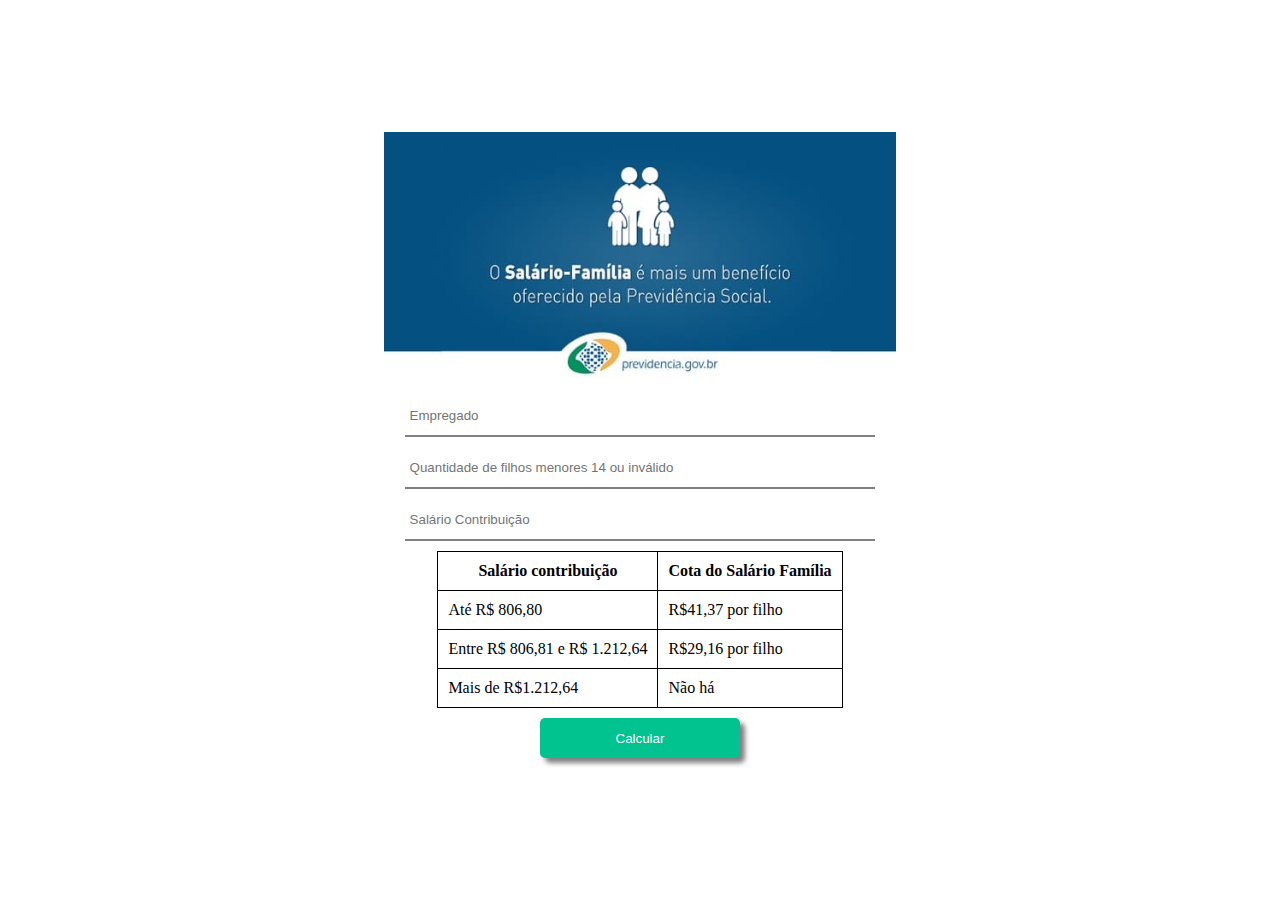
==== aula04 - DOM(Salário familia)/index.html @ 1518835b "aula 4 parte 1" ====
<!DOCTYPE html>
<html lang="en">
<head>
    <meta charset="UTF-8">
    <meta name="viewport" content="width=device-width, initial-scale=1.0">
    <title>Salario familia</title>
    <link rel="stylesheet" href="styles/style.css">
</head>
<body>
    <div id="page">
        <main>
            <img src="images/salario-familia.jpg" alt="">
            <form action="" method="post">
                <div class="formGroup">
                    <input type="text" id="empregado" placeholder="Empregado">
                    <input type="number" id="filho" placeholder="Quantidade de filhos menores 14 ou inválido">
                    <input type="number" id="salario" placeholder="Salário Contribuição">
                </div>
                <div class="formGroup">
                    <table>
                        <tr>
                            <th>Salário contribuição</th>
                            <th>Cota do Salário Família</th>
                        </tr>
                        <tr>
                            <td>Até R$ 806,80</td>
                            <td>R$41,37 por filho</td>
                        </tr>
                        <tr>
                            <td>Entre R$ 806,81 e R$ 1.212,64</td>
                            <td>R$29,16 por filho</td>
                        </tr>
                        <tr>
                            <td>Mais de R$1.212,64</td>
                            <td>Não há</td>
                        </tr>
                    </table>
                </div>
                <div class="formGroup">
                    <button type="button" id="btnCalcular">Calcular</button>
                </div>
            </form>
        </main>
    </div>
    
    <script src="js/script.js"></script>
</body>
</html>
---- aula04 - DOM(Salário familia)/styles/style.css ----
*{
    margin: 0%;
    padding: 0%;
}

#page{
    width: 100%;
    height: 100vh;
    display: flex;
    justify-content: center;
    align-items: center;
}

main{
    width: 40%;
}

img{
    width: 100%;
}

.formGroup{
    display: flex;
    flex-direction: column;
    align-items: center;
    gap: 10px;
    margin: 10px 0px;
}

input{
    border: none;
    width: 90%;
    height: 30px;
    border-bottom: 2px solid gray;
    padding: 5px;
}

table{
    border-collapse: collapse;
}

th, td {
    padding: 10px;
    border: 1px solid black;
}

button{
    width: 200px;
    height: 40px;
    border: none;
    border-radius: 5px;
    background-color: rgb(0, 195, 143);
    color: white;
    box-shadow: 5px 5px 5px gray;
}
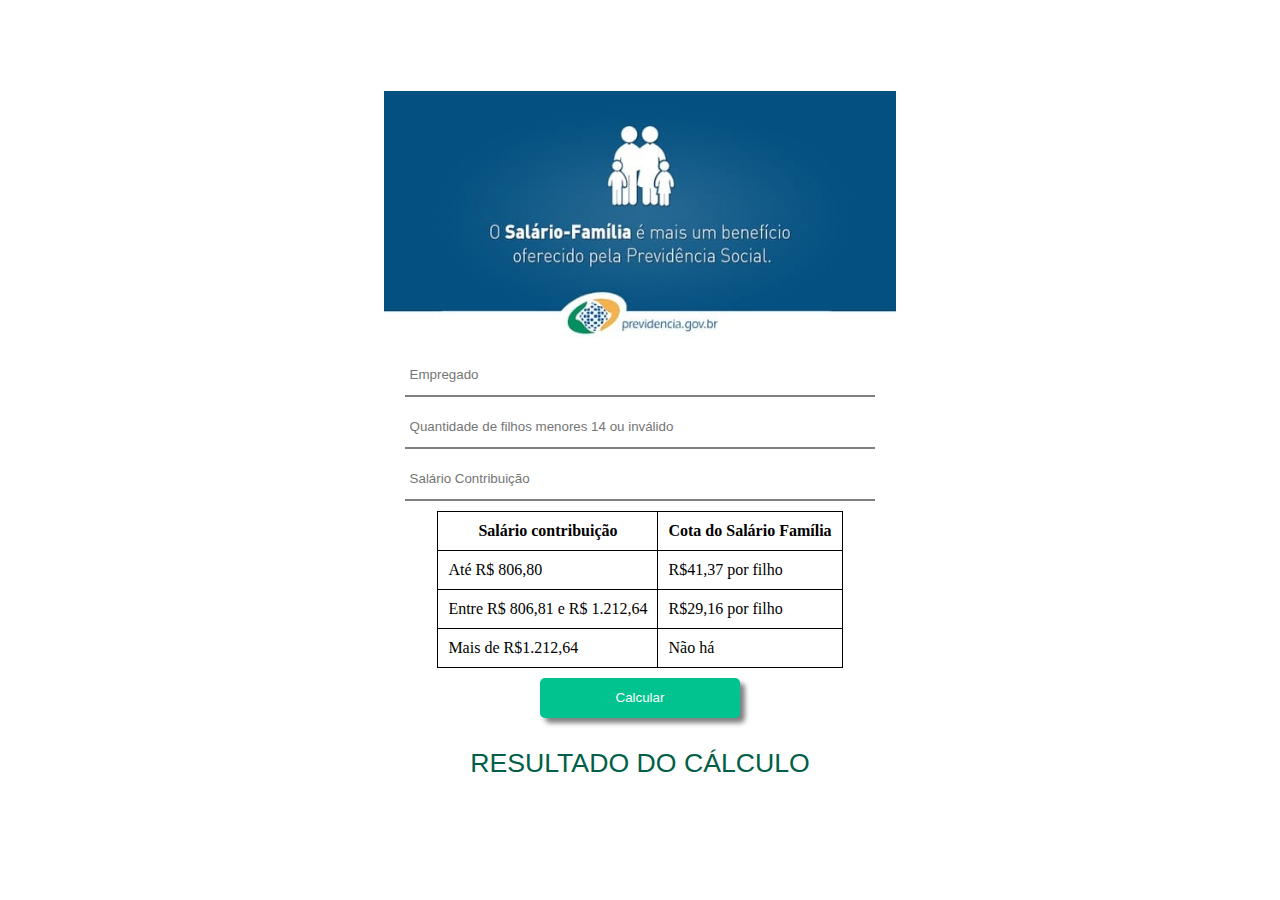
==== commit fad63941: "Aula 4" ====
--- a/aula04 - DOM(Salário familia)/index.html
+++ b/aula04 - DOM(Salário familia)/index.html
@@ -39,6 +39,9 @@
                 <div class="formGroup">
                     <button type="button" id="btnCalcular">Calcular</button>
                 </div>
+                <div class="formGroup">
+                    <span id="resposta">RESULTADO DO CÁLCULO</span>
+                </div>
             </form>
         </main>
     </div>
--- a/aula04 - DOM(Salário familia)/styles/style.css
+++ b/aula04 - DOM(Salário familia)/styles/style.css
@@ -52,4 +52,11 @@
     background-color: rgb(0, 195, 143);
     color: white;
     box-shadow: 5px 5px 5px gray;
+}
+
+#resposta{
+    margin: 20px 0px;
+    color: rgb(0, 95, 70);
+    font-size: 20pt;
+    font-family: 'Trebuchet MS', 'Lucida Sans Unicode', 'Lucida Grande', 'Lucida Sans', Arial, sans-serif;
 }